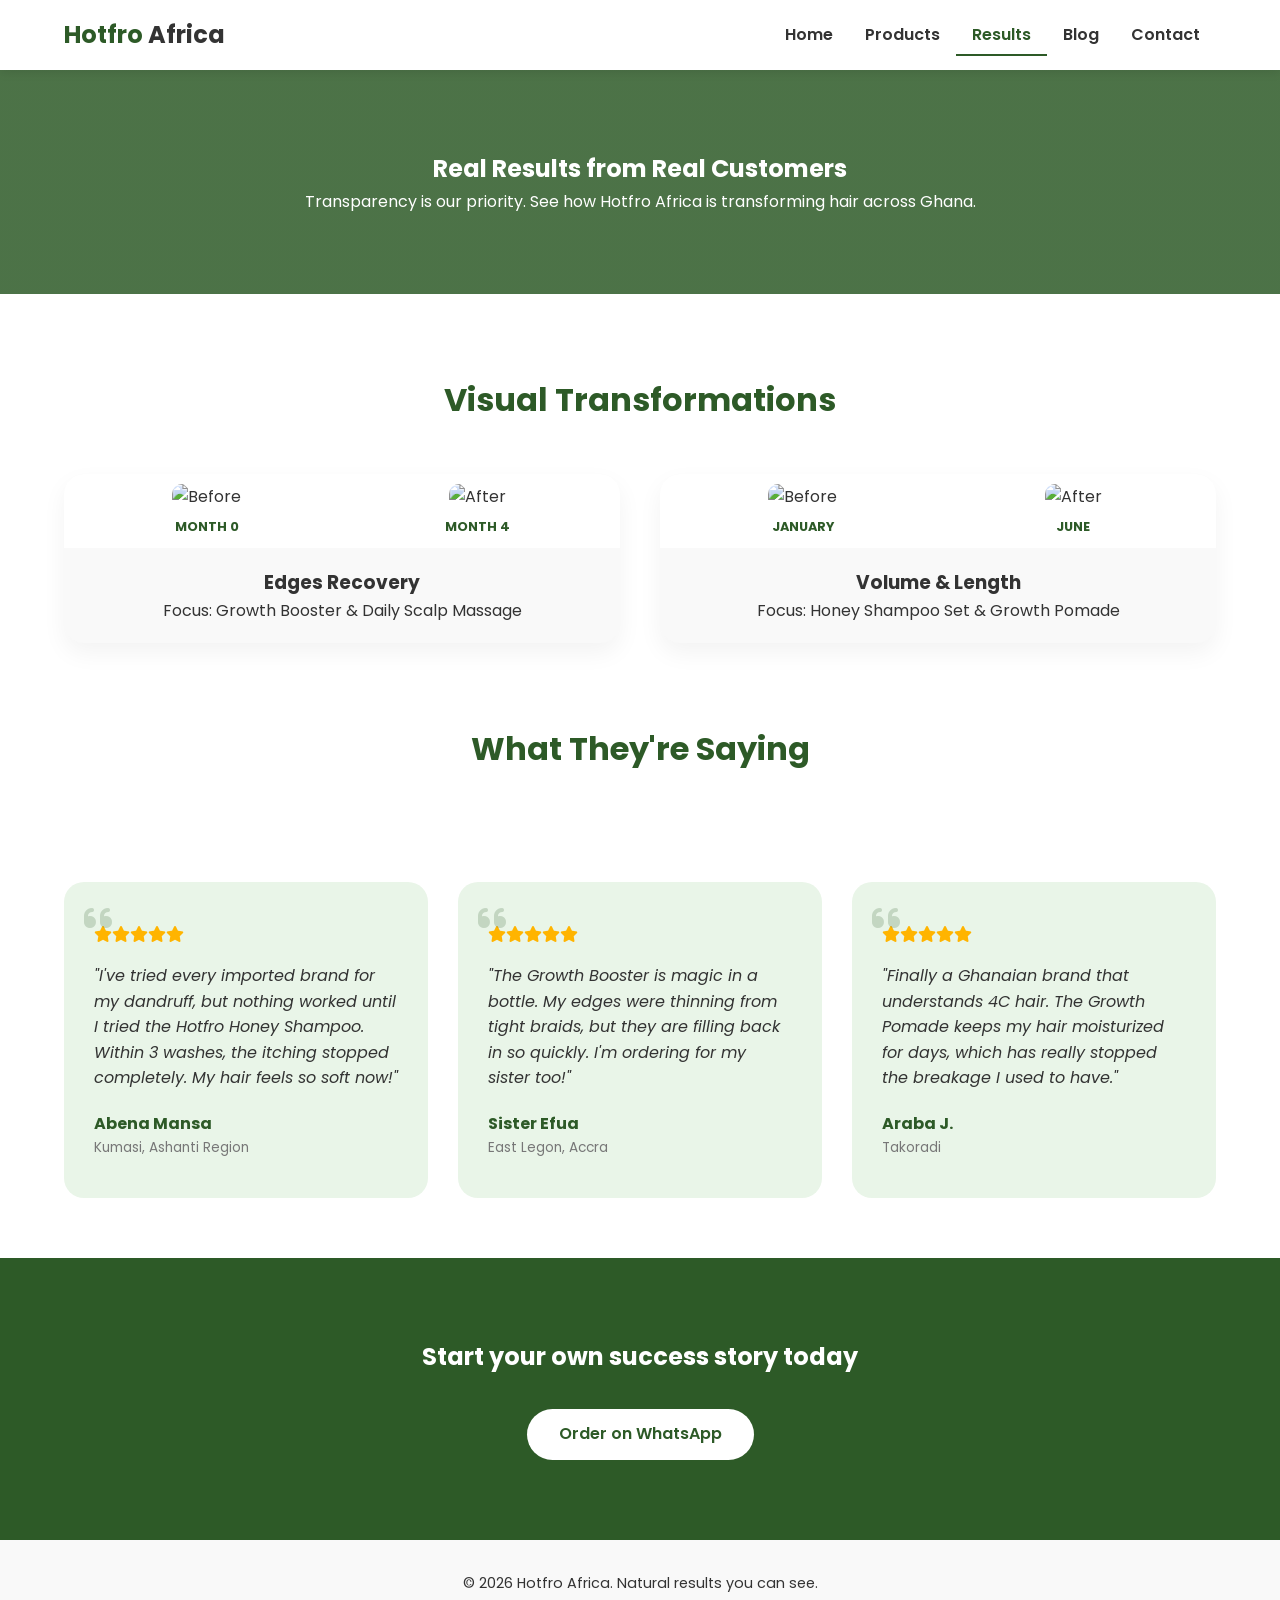
==== results.html @ 2f394abe "Add files via upload" ====
<!DOCTYPE html>
<html lang="en">
<head>
    <meta charset="UTF-8">
    <meta name="viewport" content="width=device-width, initial-scale=1.0">
    <title>Results & Testimonials | Hotfro Africa</title>
    
    <link href="https://fonts.googleapis.com/css2?family=Poppins:wght@300;400;600;700&display=swap" rel="stylesheet">
    <link rel="stylesheet" href="https://cdnjs.cloudflare.com/ajax/libs/font-awesome/6.0.0/css/all.min.css">
    <link rel="stylesheet" href="styles.css">
    <style>
        .results-hero {
            background: linear-gradient(rgba(45, 90, 39, 0.85), rgba(45, 90, 39, 0.85)), 
                        url('https://images.unsplash.com/photo-1595475884995-58320df5416b?auto=format&fit=crop&q=80&w=1200');
            background-size: cover;
            background-position: center;
            color: var(--white);
            padding: 80px 0;
            text-align: center;
        }

        .comparison-container {
            padding: 80px 0;
            background: var(--white);
        }

        .comparison-grid {
            display: grid;
            grid-template-columns: repeat(auto-fit, minmax(300px, 1fr));
            gap: 40px;
            margin-top: 40px;
        }

        .comparison-card {
            background: var(--light-grey);
            border-radius: 20px;
            overflow: hidden;
            box-shadow: 0 10px 25px rgba(0,0,0,0.05);
        }

        .image-split {
            display: flex;
            gap: 5px;
            background: #fff;
            padding: 10px;
        }

        .image-split div {
            flex: 1;
            text-align: center;
        }

        .image-split img {
            width: 100%;
            height: 350px;
            object-fit: cover;
            border-radius: 10px;
        }

        .image-label {
            display: block;
            margin-top: 8px;
            font-weight: 700;
            font-size: 0.8rem;
            color: var(--primary-green);
            text-transform: uppercase;
        }

        .result-detail {
            padding: 20px;
            text-align: center;
        }

        .testimonial-page-grid {
            display: grid;
            grid-template-columns: repeat(auto-fit, minmax(300px, 1fr));
            gap: 30px;
            padding: 60px 0;
        }

        .review-card {
            background: var(--light-green);
            padding: 40px 30px;
            border-radius: 20px;
            position: relative;
        }

        .review-card i.fa-quote-left {
            font-size: 2rem;
            color: rgba(45, 90, 39, 0.2);
            position: absolute;
            top: 20px;
            left: 20px;
        }

        .stars {
            color: #ffb400;
            margin-bottom: 15px;
        }

        .review-text {
            font-style: italic;
            margin-bottom: 20px;
            color: var(--dark-grey);
        }

        .reviewer-name {
            font-weight: 700;
            color: var(--primary-green);
        }

        .reviewer-location {
            font-size: 0.85rem;
            color: #777;
        }
    </style>
</head>
<body>

    <header class="navbar">
        <nav class="container">
            <div class="logo">Hotfro <span>Africa</span></div>
            <ul class="nav-links">
                <li><a href="index.html">Home</a></li>
                <li><a href="products.html">Products</a></li>
                <li><a href="results.html" class="active">Results</a></li>
                <li><a href="blog.html">Blog</a></li>
                <li><a href="contact.html">Contact</a></li>
            </ul>
        </nav>
    </header>

    <section class="results-hero">
        <div class="container">
            <h1>Real Results from Real Customers</h1>
            <p>Transparency is our priority. See how Hotfro Africa is transforming hair across Ghana.</p>
        </div>
    </section>

    <section class="comparison-container">
        <div class="container">
            <h2 class="section-title">Visual Transformations</h2>
            <div class="comparison-grid">
                
                <div class="comparison-card">
                    <div class="image-split">
                        <div>
                            <img src="https://images.unsplash.com/photo-1595475884995-58320df5416b?auto=format&fit=crop&q=80&w=400" alt="Before">
                            <span class="image-label">Month 0</span>
                        </div>
                        <div>
                            <img src="https://images.unsplash.com/photo-1605497788044-5a32c7078486?auto=format&fit=crop&q=80&w=400" alt="After">
                            <span class="image-label">Month 4</span>
                        </div>
                    </div>
                    <div class="result-detail">
                        <h3>Edges Recovery</h3>
                        <p>Focus: Growth Booster & Daily Scalp Massage</p>
                    </div>
                </div>

                <div class="comparison-card">
                    <div class="image-split">
                        <div>
                            <img src="https://images.unsplash.com/photo-1582095133179-bfd08e2fc6b3?auto=format&fit=crop&q=80&w=400" alt="Before">
                            <span class="image-label">January</span>
                        </div>
                        <div>
                            <img src="https://images.unsplash.com/photo-1526045612212-70caf35c11bc?auto=format&fit=crop&q=80&w=400" alt="After">
                            <span class="image-label">June</span>
                        </div>
                    </div>
                    <div class="result-detail">
                        <h3>Volume & Length</h3>
                        <p>Focus: Honey Shampoo Set & Growth Pomade</p>
                    </div>
                </div>

            </div>
        </div>
    </section>

    <section class="container">
        <h2 class="section-title">What They're Saying</h2>
        <div class="testimonial-page-grid">
            
            <div class="review-card">
                <i class="fas fa-quote-left"></i>
                <div class="stars">
                    <i class="fas fa-star"></i><i class="fas fa-star"></i><i class="fas fa-star"></i><i class="fas fa-star"></i><i class="fas fa-star"></i>
                </div>
                <p class="review-text">"I've tried every imported brand for my dandruff, but nothing worked until I tried the Hotfro Honey Shampoo. Within 3 washes, the itching stopped completely. My hair feels so soft now!"</p>
                <p class="reviewer-name">Abena Mansa</p>
                <p class="reviewer-location">Kumasi, Ashanti Region</p>
            </div>

            <div class="review-card">
                <i class="fas fa-quote-left"></i>
                <div class="stars">
                    <i class="fas fa-star"></i><i class="fas fa-star"></i><i class="fas fa-star"></i><i class="fas fa-star"></i><i class="fas fa-star"></i>
                </div>
                <p class="review-text">"The Growth Booster is magic in a bottle. My edges were thinning from tight braids, but they are filling back in so quickly. I'm ordering for my sister too!"</p>
                <p class="reviewer-name">Sister Efua</p>
                <p class="reviewer-location">East Legon, Accra</p>
            </div>

            <div class="review-card">
                <i class="fas fa-quote-left"></i>
                <div class="stars">
                    <i class="fas fa-star"></i><i class="fas fa-star"></i><i class="fas fa-star"></i><i class="fas fa-star"></i><i class="fas fa-star"></i>
                </div>
                <p class="review-text">"Finally a Ghanaian brand that understands 4C hair. The Growth Pomade keeps my hair moisturized for days, which has really stopped the breakage I used to have."</p>
                <p class="reviewer-name">Araba J.</p>
                <p class="reviewer-location">Takoradi</p>
            </div>

        </div>
    </section>

    <section class="cta-banner">
        <div class="container">
            <h2>Start your own success story today</h2>
            <a href="https://wa.me/233242590695" class="btn btn-white">Order on WhatsApp</a>
        </div>
    </section>

    <footer>
        <div class="container">
            <p>© 2026 Hotfro Africa. Natural results you can see.</p>
        </div>
    </footer>

    <script src="script.js"></script>
</body>
</html>
---- styles.css ----
/* General Styles */
:root {
    --primary-green: #2d5a27;
    --light-green: #e9f5e8;
    --dark-grey: #333;
    --light-grey: #f9f9f9;
    --white: #ffffff;
    --transition: all 0.3s ease;
}

* {
    margin: 0;
    padding: 0;
    box-sizing: border-box;
}

html {
    scroll-behavior: smooth;
}

body {
    font-family: 'Poppins', sans-serif;
    line-height: 1.6;
    color: var(--dark-grey);
    background-color: var(--white);
}

.container {
    width: 90%;
    max-width: 1200px;
    margin: 0 auto;
}

.section-title {
    text-align: center;
    font-size: 2rem;
    margin-bottom: 3rem;
    color: var(--primary-green);
}

/* Navbar */
.navbar {
    background: var(--white);
    padding: 1rem 0;
    position: sticky;
    top: 0;
    z-index: 1000;
    box-shadow: 0 2px 10px rgba(0,0,0,0.1);
}

.navbar .container {
    display: flex;
    justify-content: space-between;
    align-items: center;
}

.logo {
    font-size: 1.5rem;
    font-weight: 700;
    color: var(--primary-green);
}

.logo span {
    color: var(--dark-grey);
}

.nav-links {
    display: flex;
    list-style: none;
}

.nav-links li a {
    text-decoration: none;
    color: var(--dark-grey);
    padding: 0.5rem 1rem;
    font-weight: 600;
    transition: var(--transition);
}

.nav-links li a:hover {
    color: var(--primary-green);
}

.hamburger {
    display: none;
    cursor: pointer;
}

.hamburger span {
    display: block;
    width: 25px;
    height: 3px;
    background: var(--primary-green);
    margin: 5px;
}

/* Buttons */
.btn {
    display: inline-block;
    padding: 0.8rem 2rem;
    border-radius: 50px;
    text-decoration: none;
    font-weight: 600;
    transition: var(--transition);
    cursor: pointer;
    border: none;
}

.btn-primary {
    background: var(--primary-green);
    color: var(--white);
}

.btn-primary:hover {
    background: #1e3d1a;
    transform: translateY(-3px);
}

.btn-outline {
    border: 2px solid var(--primary-green);
    color: var(--primary-green);
}

.btn-outline:hover {
    background: var(--primary-green);
    color: var(--white);
}

.btn-white {
    background: var(--white);
    color: var(--primary-green);
}

/* Hero Section */
.hero {
    padding: 100px 0;
    background: var(--light-green);
}

.hero-content {
    display: flex;
    align-items: center;
    gap: 40px;
}

.hero-text h1 {
    font-size: 3rem;
    line-height: 1.2;
    margin-bottom: 1.5rem;
}

.hero-image img {
    width: 100%;
    border-radius: 20px;
}

/* Product Cards */
.product-grid {
    display: grid;
    grid-template-columns: repeat(auto-fit, minmax(280px, 1fr));
    gap: 2rem;
}

.product-card {
    background: var(--white);
    padding: 1.5rem;
    border-radius: 15px;
    text-align: center;
    box-shadow: 0 5px 15px rgba(0,0,0,0.05);
    transition: var(--transition);
}

.product-card:hover {
    transform: translateY(-10px);
}

.product-card img {
    width: 100%;
    height: 250px;
    object-fit: cover;
    border-radius: 10px;
    margin-bottom: 1rem;
}

/* Why Us Section */
.benefits-grid {
    display: grid;
    grid-template-columns: repeat(auto-fit, minmax(250px, 1fr));
    gap: 2rem;
    text-align: center;
}

.benefit-item i {
    font-size: 3rem;
    color: var(--primary-green);
    margin-bottom: 1rem;
}

/* Testimonials */
.testimonials {
    background: var(--primary-green);
    color: var(--white);
    padding: 60px 0;
    text-align: center;
    font-style: italic;
    font-size: 1.2rem;
}

/* Contact Section */
.contact-flex {
    display: flex;
    flex-wrap: wrap;
    gap: 40px;
}

.contact-info, .map-container {
    flex: 1;
    min-width: 300px;
}

.social-links a {
    font-size: 1.5rem;
    color: var(--primary-green);
    margin-right: 15px;
}

/* CTA Banner */
.cta-banner {
    background: var(--primary-green);
    color: var(--white);
    padding: 80px 0;
    text-align: center;
}

.cta-banner h2 {
    margin-bottom: 2rem;
}

/* Footer */
footer {
    padding: 2rem 0;
    text-align: center;
    background: var(--light-grey);
    font-size: 0.9rem;
}

/* Mobile Responsive */
@media (max-width: 768px) {
    .hamburger {
        display: block;
    }

    .nav-links {
        position: fixed;
        left: -100%;
        top: 70px;
        flex-direction: column;
        background: var(--white);
        width: 100%;
        text-align: center;
        transition: 0.3s;
        box-shadow: 0 10px 10px rgba(0,0,0,0.1);
    }

    .nav-links.active {
        left: 0;
    }

    .nav-links li {
        margin: 1.5rem 0;
    }

    .hero-content {
        flex-direction: column;
        text-align: center;
    }

    .hero-text h1 {
        font-size: 2.2rem;
    }
}
/* Multi-page Additions */
.page-header {
    background: var(--primary-green);
    color: var(--white);
    padding: 60px 0;
    text-align: center;
}

.active {
    color: var(--primary-green) !important;
    border-bottom: 2px solid var(--primary-green);
}

.grid {
    display: grid;
    grid-template-columns: 1fr 1fr;
    gap: 50px;
    align-items: center;
    padding: 60px 0;
}

@media (max-width: 768px) {
    .grid {
        grid-template-columns: 1fr;
    }
}

.about-content img {
    width: 100%;
    border-radius: 15px;
}
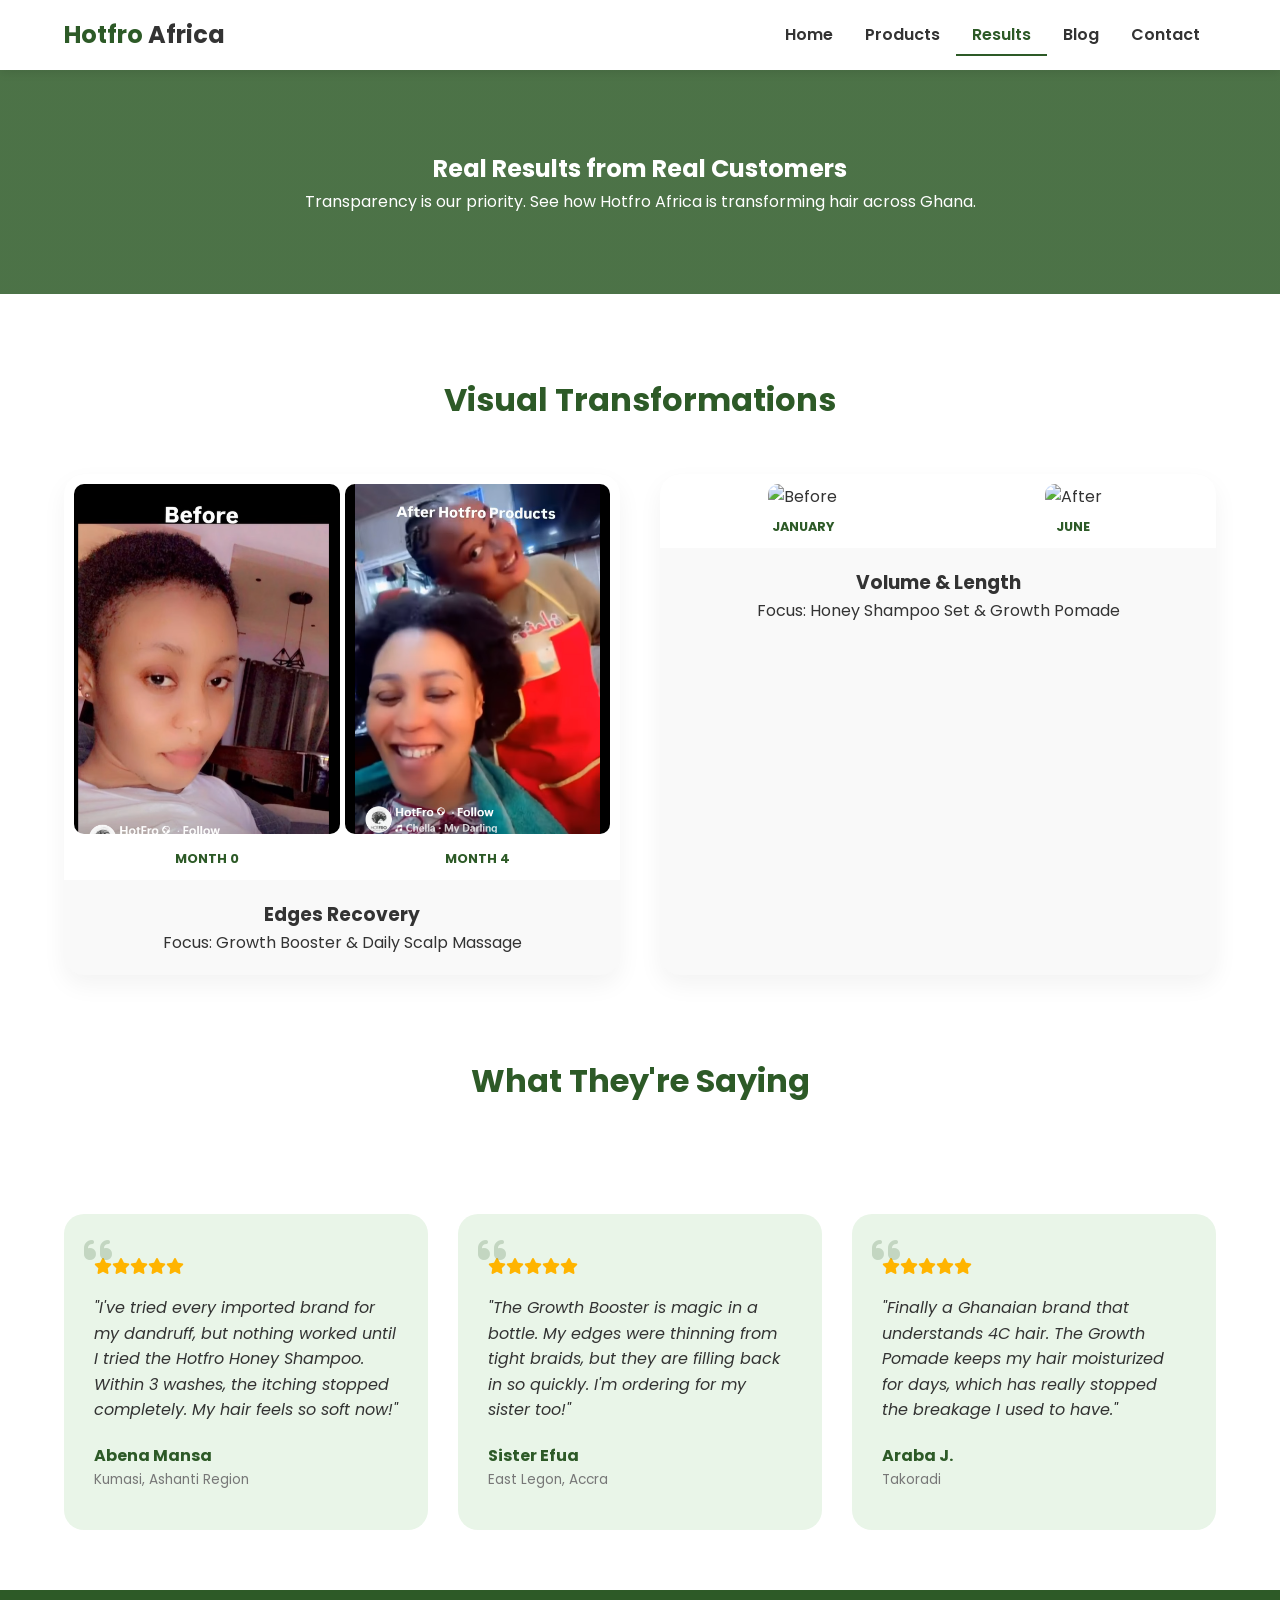
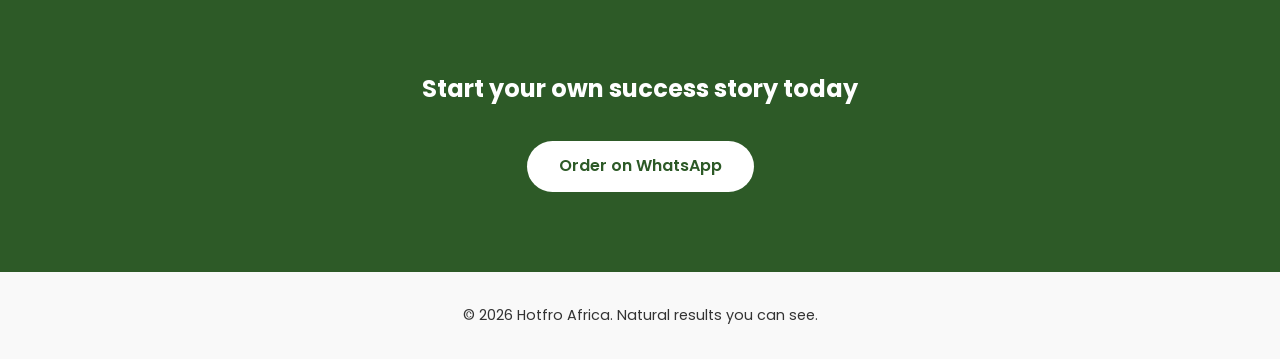
==== commit 7cd76de8: "Fix HTML formatting and update image sources" ====
--- a/results.html
+++ b/results.html
@@ -145,11 +145,11 @@
                 <div class="comparison-card">
                     <div class="image-split">
                         <div>
-                            <img src="https://images.unsplash.com/photo-1595475884995-58320df5416b?auto=format&fit=crop&q=80&w=400" alt="Before">
+                            <img src="assets/before.png" alt="Before">
                             <span class="image-label">Month 0</span>
                         </div>
                         <div>
-                            <img src="https://images.unsplash.com/photo-1605497788044-5a32c7078486?auto=format&fit=crop&q=80&w=400" alt="After">
+                            <img src="assets/after.png" alt="After">
                             <span class="image-label">Month 4</span>
                         </div>
                     </div>
@@ -162,11 +162,11 @@
                 <div class="comparison-card">
                     <div class="image-split">
                         <div>
-                            <img src="https://images.unsplash.com/photo-1582095133179-bfd08e2fc6b3?auto=format&fit=crop&q=80&w=400" alt="Before">
+                            <img src="assets/short.png" alt="Before">
                             <span class="image-label">January</span>
                         </div>
                         <div>
-                            <img src="https://images.unsplash.com/photo-1526045612212-70caf35c11bc?auto=format&fit=crop&q=80&w=400" alt="After">
+                            <img src="assets/long.png" alt="After">
                             <span class="image-label">June</span>
                         </div>
                     </div>
@@ -232,4 +232,4 @@
 
     <script src="script.js"></script>
 </body>
-</html>+</html>
